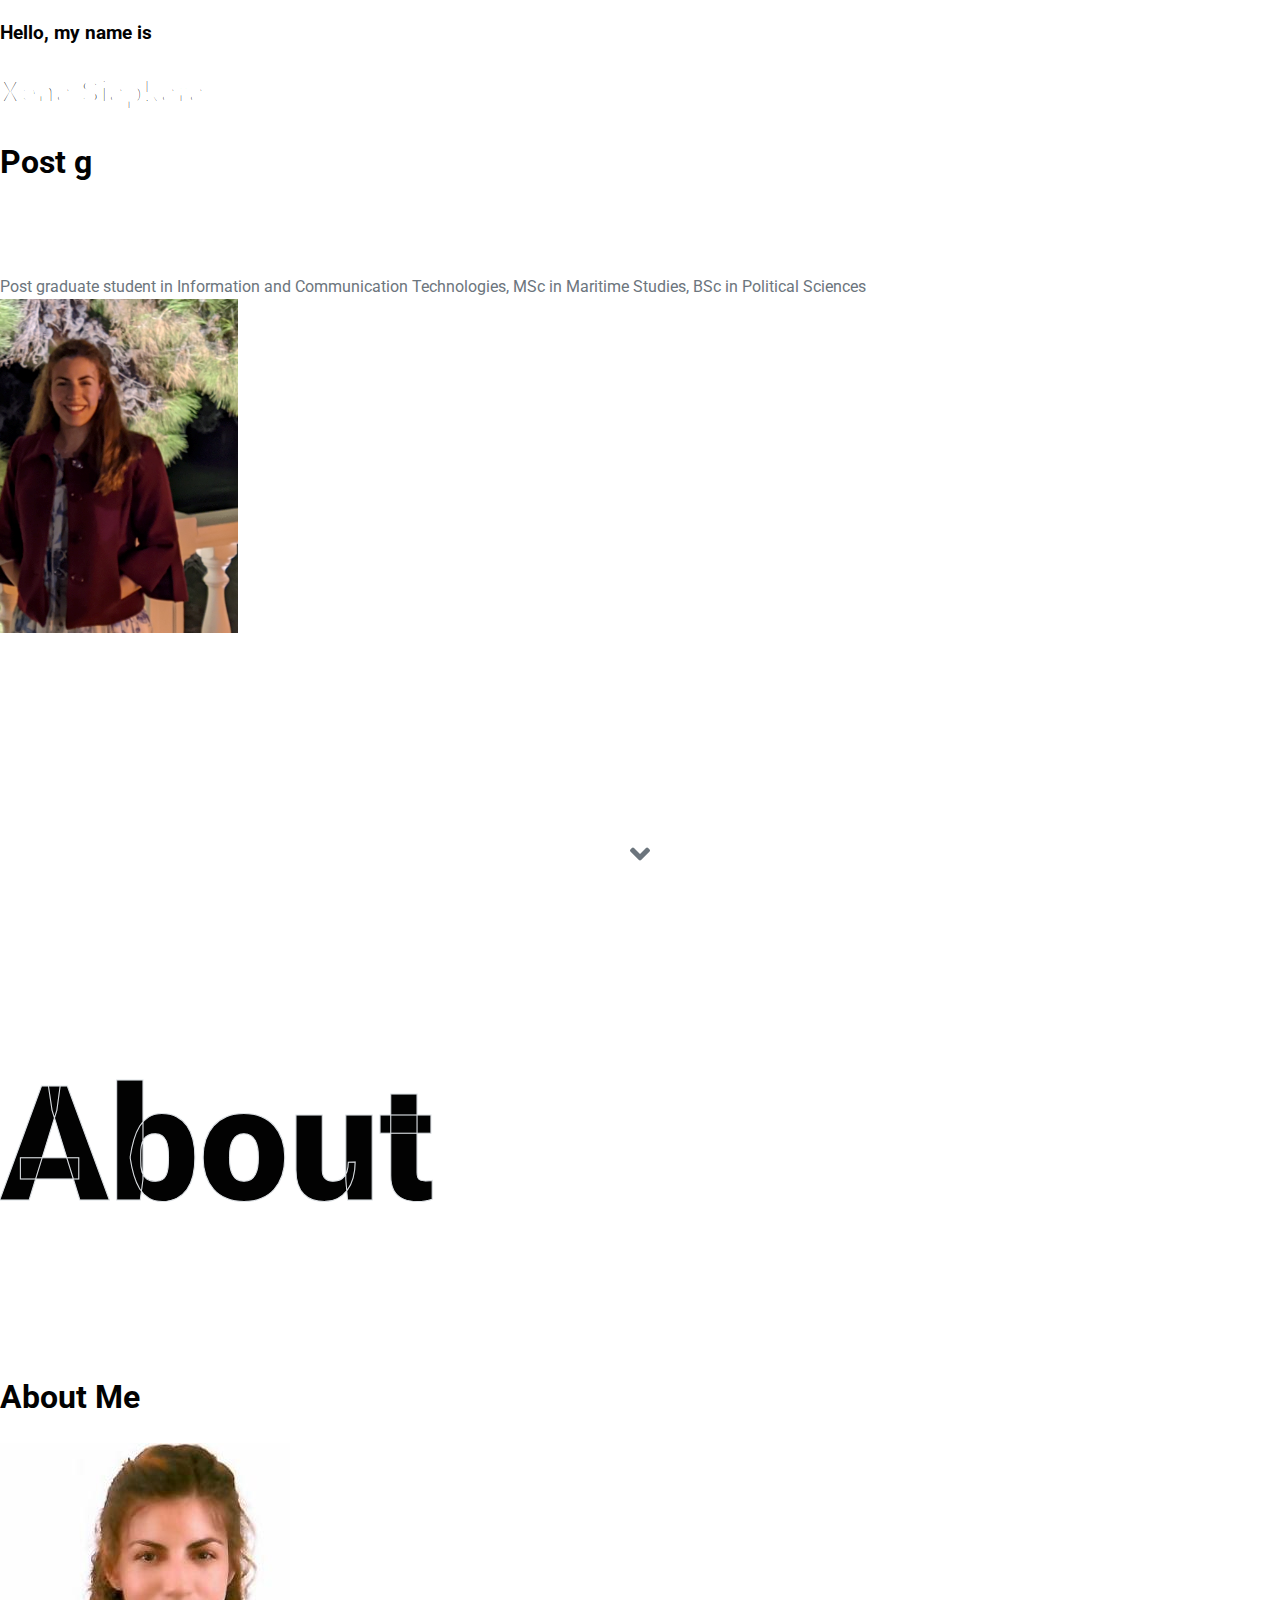
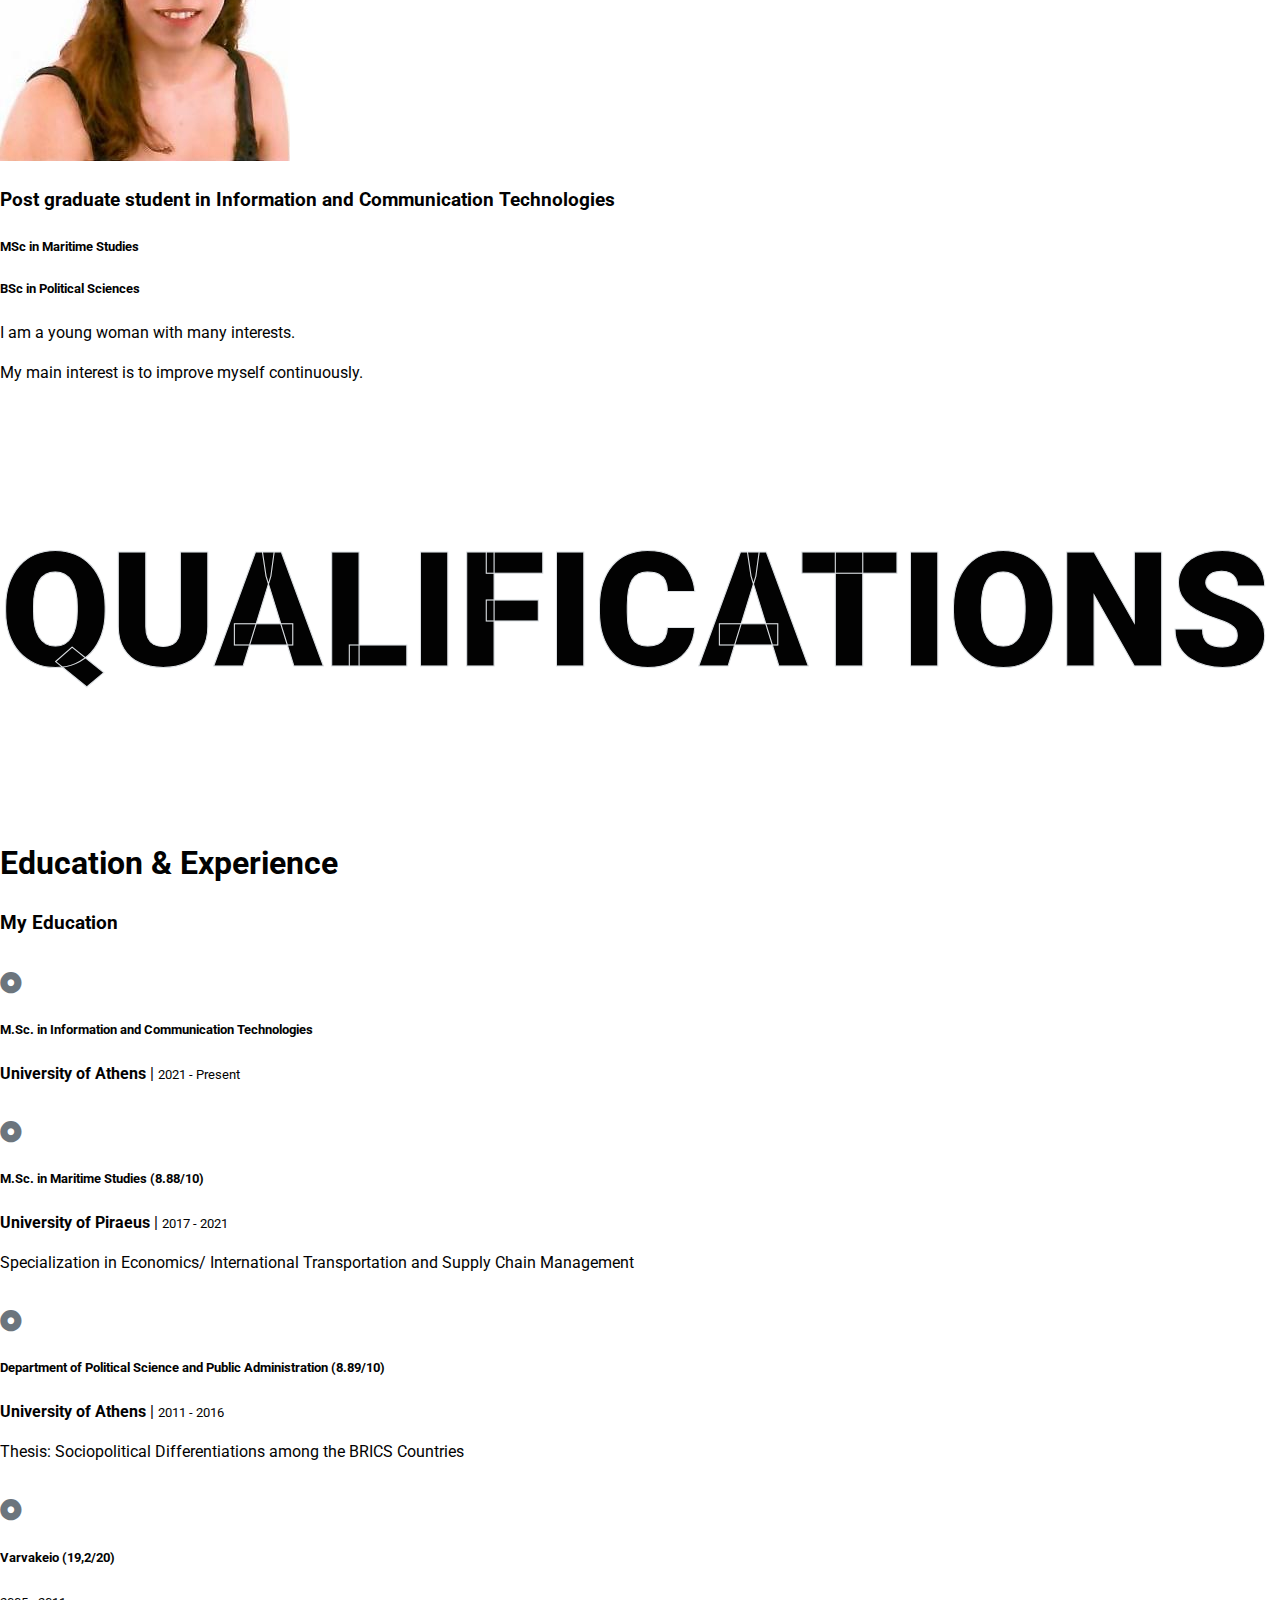
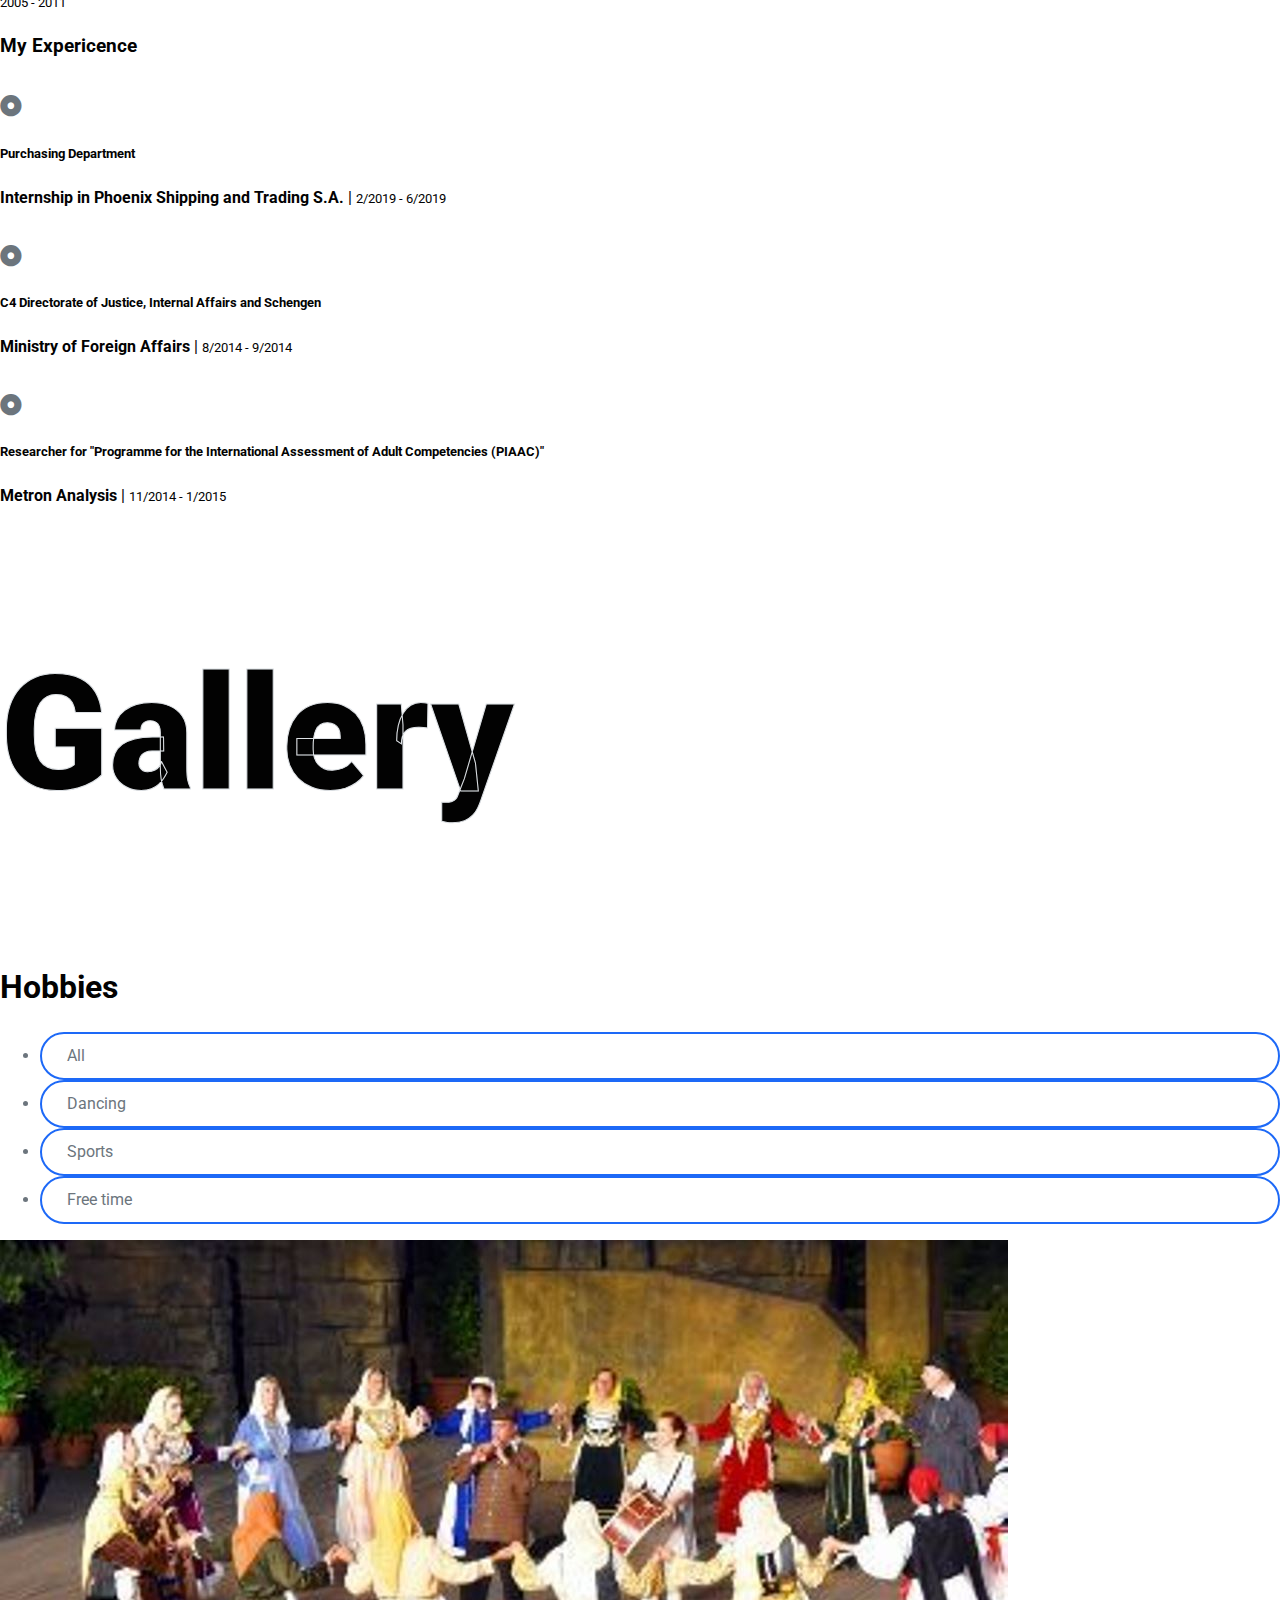
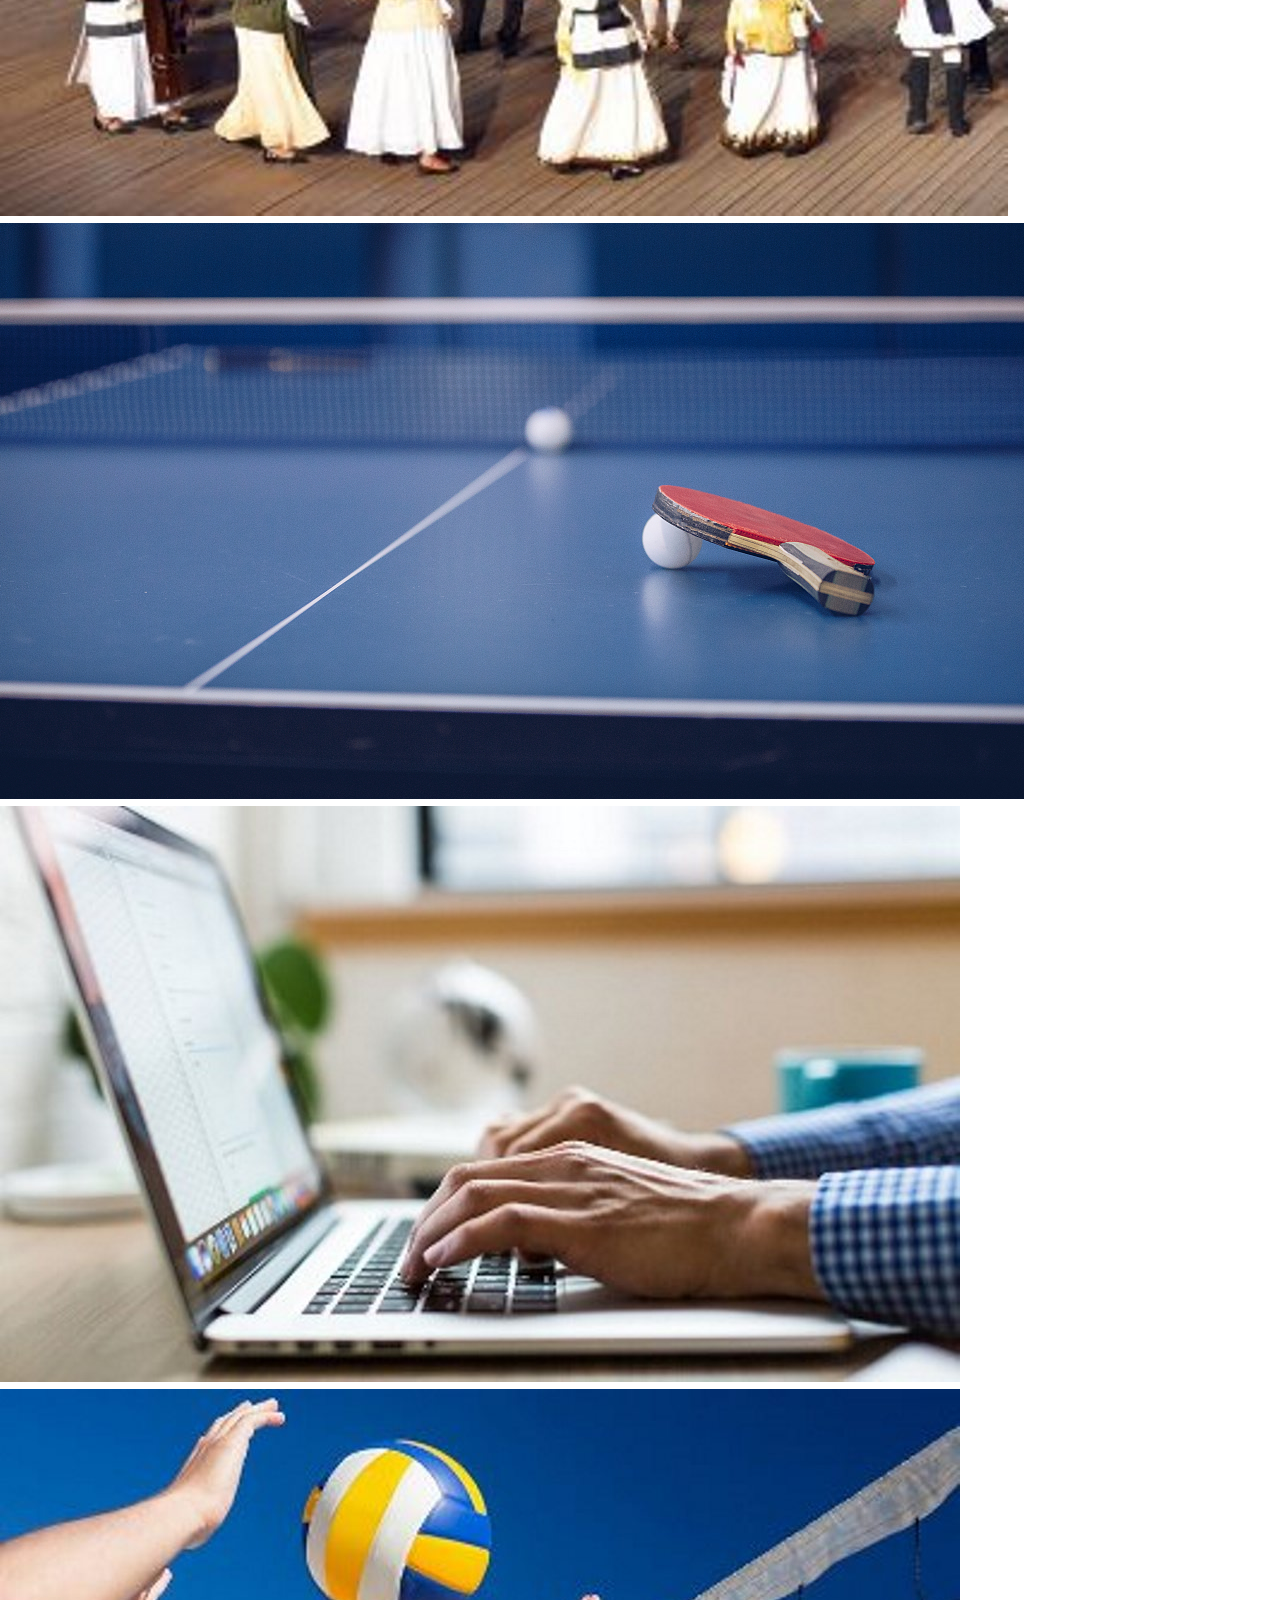
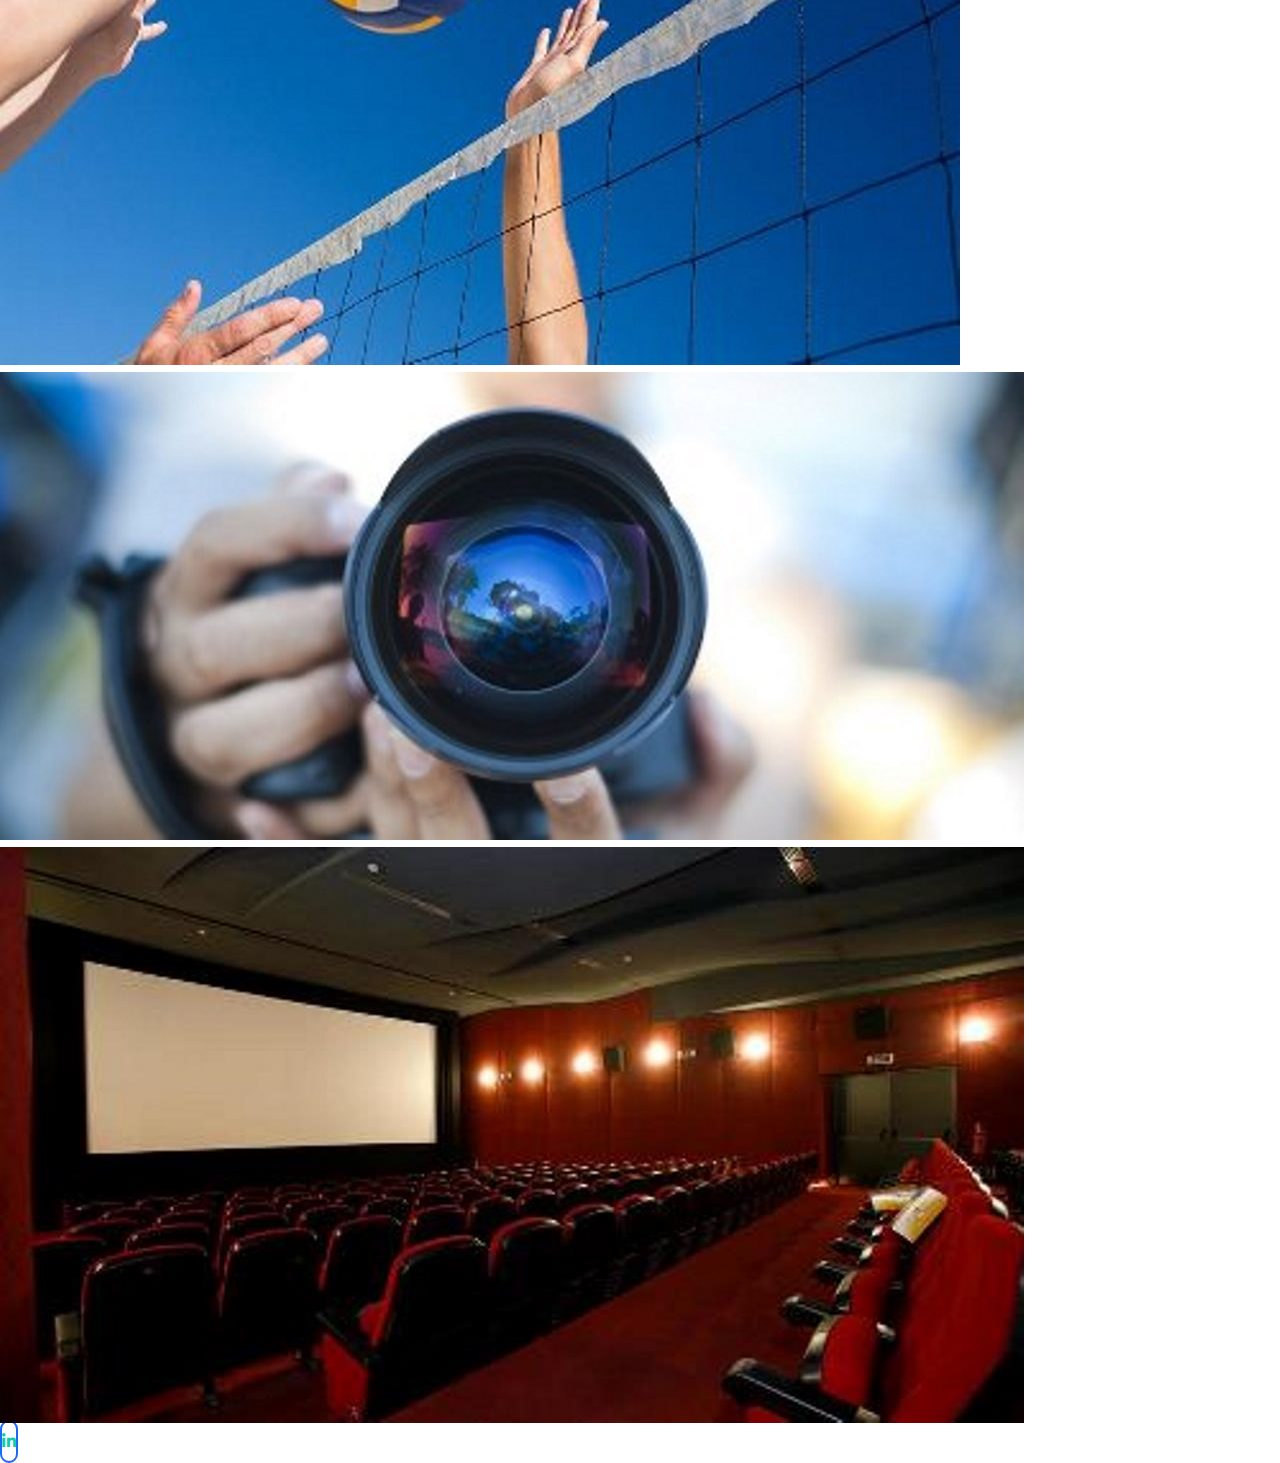
==== index.html @ d24321fb "Upload the files for the website" ====
<!DOCTYPE html>
<html lang="en">

<head>
    <meta charset="utf-8">
    <title>Xena Siapkara</title>
    <meta content="width=device-width, initial-scale=1.0" name="viewport">
    <meta content="Free HTML Templates" name="keywords">
    <meta content="Free HTML Templates" name="description">

    <!-- Favicon -->
    <link href="img/favicon.ico" rel="icon">

    <!-- Google Web Fonts -->
    <link rel="preconnect" href="https://fonts.gstatic.com">
    <link href="https://fonts.googleapis.com/css2?family=Roboto:wght@300;400;500;700;900&display=swap" rel="stylesheet"> 

    <!-- Font Awesome -->
    <link href="https://cdnjs.cloudflare.com/ajax/libs/font-awesome/5.10.0/css/all.min.css" rel="stylesheet">

    <link rel="stylesheet" href="https://cdn.jsdelivr.net/npm/bootstrap@4.6.0/dist/css/bootstrap.min.css" integrity="sha384-B0vP5xmATw1+K9KRQjQERJvTumQW0nPEzvF6L/Z6nronJ3oUOFUFpCjEUQouq2+l" crossorigin="anonymous">
    <!-- Libraries Stylesheet -->
    <link href="lib/owlcarousel/assets/owl.carousel.min.css" rel="stylesheet">
    <link href="lib/lightbox/css/lightbox.min.css" rel="stylesheet">

    <!-- Customized Bootstrap Stylesheet -->
    <link href="css/style.css" rel="stylesheet">
</head>

<body data-spy="scroll" data-target=".navbar" data-offset="51">
    <!-- Navbar Start -->
    <nav class="navbar fixed-top shadow-sm navbar-expand-lg bg-light navbar-light py-3 py-lg-0 px-lg-5">
        <a href="index.html" class="navbar-brand ml-lg-3">
            <h1 class="m-0 display-5"><span class="text-primary">Xena</span>Siapkara</h1>
        </a>
        <button type="button" class="navbar-toggler" data-toggle="collapse" data-target="#navbarCollapse">
            <span class="navbar-toggler-icon"></span>
        </button>
        <div class="collapse navbar-collapse px-lg-3" id="navbarCollapse">
            <div class="navbar-nav m-auto py-0">
                <a href="#home" class="nav-item nav-link active">Home</a>
                <a href="#about" class="nav-item nav-link">About</a>
                <a href="#qualification" class="nav-item nav-link">Qualifications</a>             
                <a href="#portfolio" class="nav-item nav-link">Hobbies</a>                
            </div>
        </div>
    </nav>
    <!-- Navbar End -->

 

    <!-- Header Start -->
    <div class="container-fluid bg-primary d-flex align-items-center mb-5 py-5" id="home" style="min-height: 100vh;">
        <div class="container">
            <div class="row align-items-center">
               
                <div class="col-lg-7 text-center text-lg-left">
                    <h3 class="text-white font-weight-normal mb-3">Hello, my name is</h3>
                    <h1 class="display-3 text-uppercase text-primary mb-2" style="-webkit-text-stroke: 4px #ffffff;">Xena Siapkara</h1>
                    <h1 class="typed-text-output d-inline font-weight-lighter text-white"></h1>
                    <div class="typed-text d-none">Post graduate student in Information and Communication Technologies, MSc in Maritime Studies, BSc in Political Sciences</div>
                </div>
                <div class="col-lg-6 px-8 pl-lg-0 pb-5 pb-lg-4 about-img">
                    <img class="img-fluid w-100 rounded-circle shadow-sm" src="img/profile.png" alt="">
                </div>
            </div>
        </div>
    </div>
    <!-- Header End -->


    <!-- About Start -->
    <div class="container-fluid py-5" id="about">
        <div class="container">
            <div class="position-relative d-flex align-items-center justify-content-center">
                <h1 class="display-1 text-uppercase text-white" style="-webkit-text-stroke: 1px #dee2e6;">About</h1>
                <h1 class="position-absolute text-uppercase text-primary">About Me</h1>
            </div>
            <div class="row align-items-center">
                <div class="col-lg-5 pb-4 pb-lg-0">
                    <img class="img-fluid rounded w-100" src="img/about.jpg" alt="">
                </div>
                <div class="col-lg-7">
                    <h3 class="mb-4">Post graduate student in Information and Communication Technologies</h3>
                    <h5 class="mb-4">MSc in Maritime Studies</h5>
					<h5 class="mb-4">BSc in Political Sciences</h5>
                    <p>I am a young woman with many interests. </p>
                    <p>My main interest is to improve myself continuously.</p>
                </div>
            </div>
        </div>
    </div>
    <!-- About End -->


    





    <!-- Qualification Start -->
    <div class="container-fluid py-5" id="qualification">
        <div class="container">
            <div class="position-relative d-flex align-items-center justify-content-center">
                <h1 class="display-1 text-uppercase text-white" style="-webkit-text-stroke: 1px #dee2e6;">QUALIFICATIONS</h1>
                <h1 class="position-absolute text-uppercase text-primary">Education & Experience</h1>
            </div>
            <div class="row align-items-left">
                <div class="col-lg-6">
                    <h3 class="mb-4">My Education</h3>
                    <div class="border-left border-primary pt-2 pl-4 ml-2">
                        <div class="position-relative ex-me mb-4">
                            <i class="far fa-dot-circle text-primary position-absolute" style="top: 2px; left: -35px; font-size: 22px;"></i>
                            <h5 class="font-weight-bold mb-1">M.Sc. in Information and Communication Technologies</h5>
                            <p class="mb-2"><strong>University of Athens</strong> | <small>2021 - Present</small></p>
                        </div>
                        <div class="position-relative ex-me mb-4">
                            <i class="far fa-dot-circle text-primary position-absolute" style="top: 2px; left: -35px;  font-size: 22px;"></i>
                            <h5 class="font-weight-bold mb-1">M.Sc. in Maritime Studies (8.88/10)</h5>
                            <p class="mb-2"><strong>University of Piraeus</strong> | <small>2017 - 2021</small></p>
                            <p>Specialization in Economics/ International Transportation and Supply Chain Management</p>
                        </div>
                        <div class="position-relative ex-me mb-4">
                            <i class="far fa-dot-circle text-primary position-absolute" style="top: 2px; left: -35px;  font-size: 22px;"></i>
                            <h5 class="font-weight-bold mb-1">Department of Political Science and Public Administration (8.89/10)</h5>
                            <p class="mb-2"><strong>University of Athens</strong> | <small>2011 - 2016</small></p>
                            <p>Thesis: Sociopolitical Differentiations among the BRICS Countries</p>
                        </div>
                        <div class="position-relative ex-me mb-4">
                            <i class="far fa-dot-circle text-primary position-absolute" style="top: 2px; left: -35px;  font-size: 22px;"></i>
                            <h5 class="font-weight-bold mb-1">Varvakeio (19,2/20)</h5>
                            <p class="mb-2"> <small>2005 - 2011</small></p>                
                        </div>
                    </div>
                </div>
                <div class="col-lg-6">
                    <h3 class="mb-4">My Expericence</h3>
                    <div class="border-left border-primary pt-2 pl-4 ml-2">
                        <div class="position-relative ex-me mb-4">
                            <i class="far fa-dot-circle text-primary position-absolute" style="top: 2px;left: -35px;  font-size: 22px;"></i>
                            <h5 class="font-weight-bold mb-1">Purchasing Department</h5>
                            <p class="mb-2"><strong>Internship in Phoenix Shipping and Trading S.A.</strong> | <small> 2/2019 - 6/2019</small></p>  							
                        </div>
                        <div class="position-relative ex-me mb-4">
                            <i class="far fa-dot-circle text-primary position-absolute" style="top: 2px;left: -35px;  font-size: 22px;"></i>
                            <h5 class="font-weight-bold mb-1">C4 Directorate of Justice, Internal Affairs and Schengen</h5>
                            <p class="mb-2"><strong>Ministry of Foreign Affairs</strong> | <small> 8/2014 - 9/2014</small></p>                            
                        </div>
                        <div class="position-relative ex-me mb-4">
                            <i class="far fa-dot-circle text-primary position-absolute" style="top: 2px;left: -35px;  font-size: 22px;"></i>
                            <h5 class="font-weight-bold mb-1">Researcher for "Programme for the International Assessment of Adult Competencies (PIAAC)"</h5>
                            <p class="mb-2"><strong>Metron Analysis</strong> | <small> 11/2014 - 1/2015</small></p>                            
                        </div>
                    </div>
                </div>
            </div>
        </div>
    </div>
    <!-- Qualification End -->



    <!-- Portfolio Start -->
    <div class="container-fluid pt-5 pb-3" id="portfolio">
        <div class="container">
            <div class="position-relative d-flex align-items-center justify-content-center">
                <h1 class="display-1 text-uppercase text-white" style="-webkit-text-stroke: 1px #dee2e6;">Gallery</h1>
                <h1 class="position-absolute text-uppercase text-primary">Hobbies</h1>
            </div>
            <div class="row">
                <div class="col-12 text-center mb-2">
                    <ul class="list-inline mb-4" id="portfolio-flters">
                        <li class="btn btn-sm btn-outline-primary m-1 active"  data-filter="*">All</li>
                        <li class="btn btn-sm btn-outline-primary m-1" data-filter=".first">Dancing</li>
                        <li class="btn btn-sm btn-outline-primary m-1" data-filter=".second">Sports</li>
                        <li class="btn btn-sm btn-outline-primary m-1" data-filter=".third">Free time</li>
                    </ul>
                </div>
            </div>
            <div class="row portfolio-container">
                <div class="col-lg-4 col-md-6 mb-4 portfolio-item first">
                    <div class="position-relative overflow-hidden mb-2">
                        <img class="img-fluid rounded w-100" src="img/portfolio-1.jpg" alt="">
                        <div class="portfolio-btn bg-primary d-flex align-items-center justify-content-center">
                            <a href="img/portfolio-1.jpg" data-lightbox="portfolio">
                                <i class="fa fa-plus text-white" style="font-size: 60px;"></i>
                            </a>
                        </div>
                    </div>
                </div>
                <div class="col-lg-4 col-md-6 mb-4 portfolio-item second">
                    <div class="position-relative overflow-hidden mb-2">
                        <img class="img-fluid rounded w-100" src="img/portfolio-2.jpg" alt="">
                        <div class="portfolio-btn bg-primary d-flex align-items-center justify-content-center">
                            <a href="img/portfolio-2.jpg" data-lightbox="portfolio">
                                <i class="fa fa-plus text-white" style="font-size: 60px;"></i>
                            </a>
                        </div>
                    </div>
                </div>
                <div class="col-lg-4 col-md-6 mb-4 portfolio-item third">
                    <div class="position-relative overflow-hidden mb-2">
                        <img class="img-fluid rounded w-100" src="img/portfolio-3.jpg" alt="">
                        <div class="portfolio-btn bg-primary d-flex align-items-center justify-content-center">
                            <a href="img/portfolio-3.jpg" data-lightbox="portfolio">
                                <i class="fa fa-plus text-white" style="font-size: 60px;"></i>
                            </a>
                        </div>
                    </div>
                </div>
                <div class="col-lg-4 col-md-6 mb-4 portfolio-item second">
                    <div class="position-relative overflow-hidden mb-2">
                        <img class="img-fluid rounded w-100" src="img/portfolio-4.jpg" alt="">
                        <div class="portfolio-btn bg-primary d-flex align-items-center justify-content-center">
                            <a href="img/portfolio-4.jpg" data-lightbox="portfolio">
                                <i class="fa fa-plus text-white" style="font-size: 60px;"></i>
                            </a>
                        </div>
                    </div>
                </div>
                <div class="col-lg-4 col-md-6 mb-4 portfolio-item third">
                    <div class="position-relative overflow-hidden mb-2">
                        <img class="img-fluid rounded w-100" src="img/portfolio-5.jpg" alt="">
                        <div class="portfolio-btn bg-primary d-flex align-items-center justify-content-center">
                            <a href="img/portfolio-5.jpg" data-lightbox="portfolio">
                                <i class="fa fa-plus text-white" style="font-size: 60px;"></i>
                            </a>
                        </div>
                    </div>
                </div>
                <div class="col-lg-4 col-md-6 mb-4 portfolio-item third">
                    <div class="position-relative overflow-hidden mb-2">
                        <img class="img-fluid rounded w-100" src="img/portfolio-6.jpg" alt="">
                        <div class="portfolio-btn bg-primary d-flex align-items-center justify-content-center">
                            <a href="img/portfolio-6.jpg" data-lightbox="portfolio">
                                <i class="fa fa-plus text-white" style="font-size: 60px;"></i>
                            </a>
                        </div>
                    </div>
                </div>
            </div>
        </div>
    </div>
    <!-- Portfolio End -->


    <!-- Footer Start -->
    <div class="container-fluid bg-primary text-white mt-5 py-1 px-sm-1 px-md-5">
        <div class="container text-center py-5">
            <div class="d-flex justify-content-center mb-4">
                <a class="btn btn-light btn-social mr-2" href="https://www.linkedin.com/in/zena-siapkara-a0113b224/"><i class="fab fa-linkedin-in"></i></a>
            </div>
        </div>
    </div>
    <!-- Footer End -->

    <!-- Scroll to Bottom -->
    <i class="fa fa-2x fa-angle-down text-white scroll-to-bottom"></i>

    <!-- Back to Top -->
    <a href="#" class="btn btn-outline-dark px-0 back-to-top"><i class="fa fa-angle-double-up"></i></a>


    <!-- JavaScript Libraries -->
    <!-- JavaScript Libraries -->
    <script src="https://code.jquery.com/jquery-3.4.1.min.js"></script>
    <script src="https://stackpath.bootstrapcdn.com/bootstrap/4.4.1/js/bootstrap.bundle.min.js"></script>
    <script src="lib/typed/typed.min.js"></script>
    <script src="lib/easing/easing.min.js"></script>
    <script src="lib/waypoints/waypoints.min.js"></script>
    <script src="lib/owlcarousel/owl.carousel.min.js"></script>
    <script src="lib/isotope/isotope.pkgd.min.js"></script>
    <script src="lib/lightbox/js/lightbox.min.js"></script>

    <!-- Contact Javascript File -->
    <script src="mail/jqBootstrapValidation.min.js"></script>
    <script src="mail/contact.js"></script>

    <!-- Template Javascript -->
    <script src="js/main.js"></script>
</body>

</html>
---- css/style.css ----
*,
*::before,
*::after {
  box-sizing: border-box;
}

html {
  font-family: sans-serif;
  line-height: 1.15;
  -webkit-text-size-adjust: 100%;
  -webkit-tap-highlight-color: rgba(0, 0, 0, 0);
}

 

body {
  margin: 0;
  font-family: "Roboto", sans-serif;
  font-size: 1rem;
  font-weight: 400;
  line-height: 1.5;
  color: #6c757d;
  text-align: left;
  background-color: #ffffff;
}
 
a {
  color: #0BCEAF;
  text-decoration: none;
  background-color: transparent;
}

a:hover {
  color: #078571;
  text-decoration: underline;
}
 
h1,h2,h3,h4,h5,h6,p{
  color: #020202 !important;
} 

 

/********** Template CSS ************/


.text-stroke-header {
  -webkit-text-stroke: 3px #ffffff;
  color: transparent;
}

.btn {
  padding: 10px 25px;
  border-radius: 100px;
}

.btn-social {
  width: 45px;
  height: 45px;
  padding-left: 0;
  padding-right: 0;
  text-align: center;
  border-radius: 45px;
}

.form-control {
  border-radius: 25px;
}




/* ================ Navigation Menu ====================*/


.navbar-light {
  display: none;
}

.navbar-light .navbar-nav .nav-link {
  padding: 25px 10px;
  color: #343a40;
  font-weight: 500;
  outline: none;
}

.navbar-light .navbar-nav .nav-link:hover,
.navbar-light .navbar-nav .nav-link.active {
  color: #0BCEAF;
}

@media (max-width: 991.98px) {
  .navbar-light .navbar-nav .nav-link {
    padding: 10px 0;
  }
}


/*===================== Hero section ======================*/

.about-img{
 margin-left: -100px;
 right: -60px;
}

.display-1{
  font-size: 160px;
  font-weight: 1000;
  
}
 
.position-absolute{
  font-weight: 700;
  
}

.typed-cursor {
  font-size: 45px;
  color: #ffffff;
}

.blue{
  background-color: #1c5ce6;
  color: #ffffff;
}
.btn{
  border: 2px solid rgb(29, 105, 247);
} 
.btn-white{
  background-color: #ffffff;
  border:2px solid #ffffff;
}
.btn-blue{
  border: 2.4px solid #ffffff;
  color: #ffffff;
}
@media (max-width: 700px) {
  .about-img{
    margin-left: 20px;
    right: 0px;
    top: 30px;
   }
}
/*===================== Progress Bar ====================*/

.progress {
  border-radius: 10px;
}

.progress .progress-bar {
  width: 0px;
  border-radius: 10px;
  transition: 2s;
}


/* =================== Queality ======================*/
.ex-me{
  margin-top: 35px;
}


/* =================== Service Section ==================*/
.service-h4{
  padding-bottom: 30px;
}

.service-icon {
  width: 60px;
  height: 60px;
  display: flex;
  align-items: center;
  justify-content: center;
  border-radius: 60px;
}

.service-box{
  box-shadow: 0px 1px 7px rgba(0, 0, 0, 0.1);  
  margin-left: 20px;
  padding: 15px;
  padding-left: 30px;
  padding-right: 30px;
}
.service-box:hover{
  box-shadow: 0px 1px 13px rgba(27, 27, 27, 0.705); 
 
}
/* =================== Portfolio section ==================*/


.portfolio-item .portfolio-btn {
  position: absolute;
  width: 0;
  height: 0;
  top: 50%;
  left: 50%;
  border-radius: 4px;
  opacity: 0;
  transition: .5s;
}

.portfolio-item:hover .portfolio-btn {
  opacity: 1;
  width: calc(100% - 60px);
  height: calc(100% - 60px);
  top: 30px;
  left: 30px;
}

/* ====================== Testimonial ================*/
.testimonial-carousel .text-center{
  background-color: #eaecf0d0;
  border-radius: 20px;
  margin: 20px;

}
.testimonial-carousel .text-center h4{

}

.testimonial-carousel .owl-dots {
  margin-top: 25px;
  text-align: center;
}

.testimonial-carousel .owl-dot {
  display: inline-block;
  margin: 0 5px;
  width: 12px;
  height: 12px;
  border-radius: 10px;
  background: #dddddd;
}

.testimonial-carousel .owl-dot.active {
  background: #0BCEAF;
}



/* ========================== Contact Us ========================*/

.contact-form .help-block ul {
  margin: 0;
  padding: 0;
  list-style-type: none;
}


/*====================== Back to buttom ==================*/

.scroll-to-bottom {
  position: fixed;
  width: 20px;
  left: calc(50% - 10px);
  bottom: 30px;
  z-index: 11;
  animation: action 1s infinite alternate;
}

.back-to-top {
  position: fixed;
  display: none;
  width: 30px;
  text-align: center;
  right: 30px;
  bottom: 30px;
  z-index: 11;
  animation: action 1s infinite alternate;
}

@keyframes action {
  0% {
    transform: translateY(0);
  }
  100% {
    transform: translateY(-15px);
  }
}
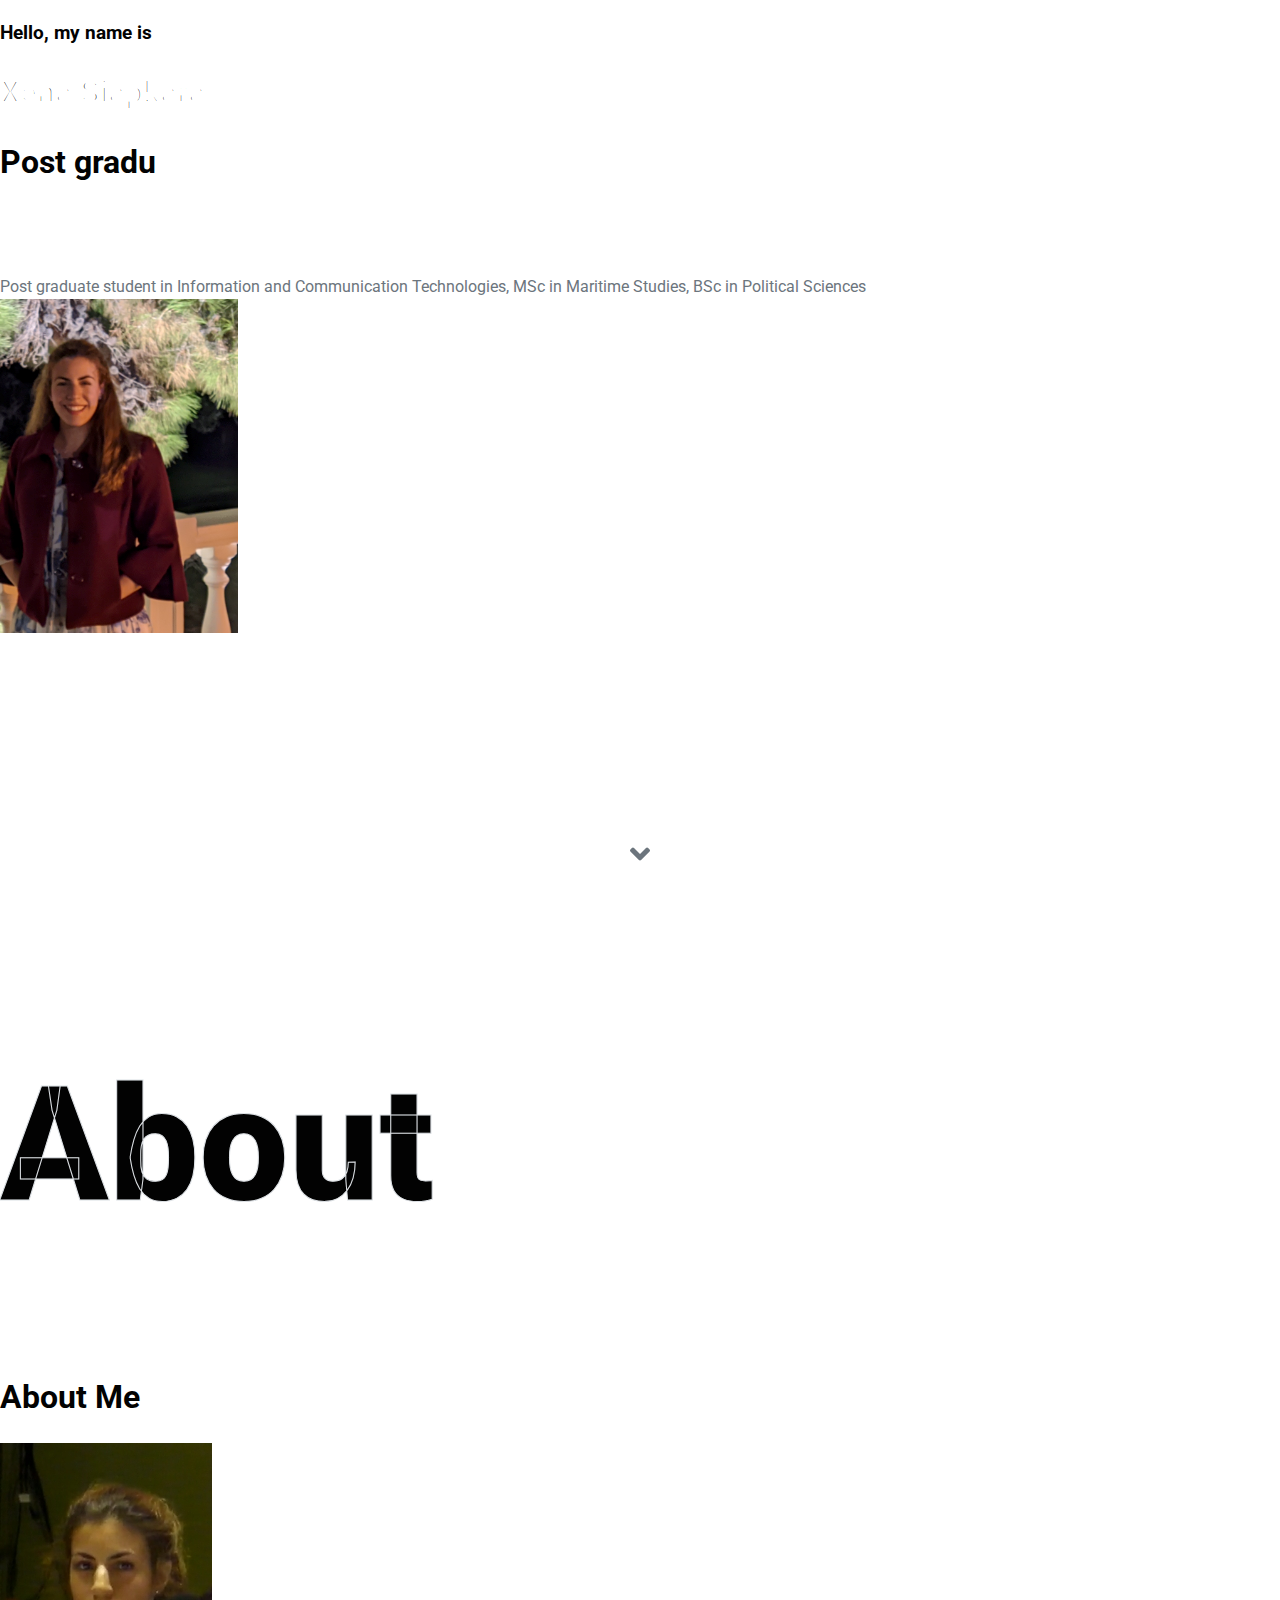
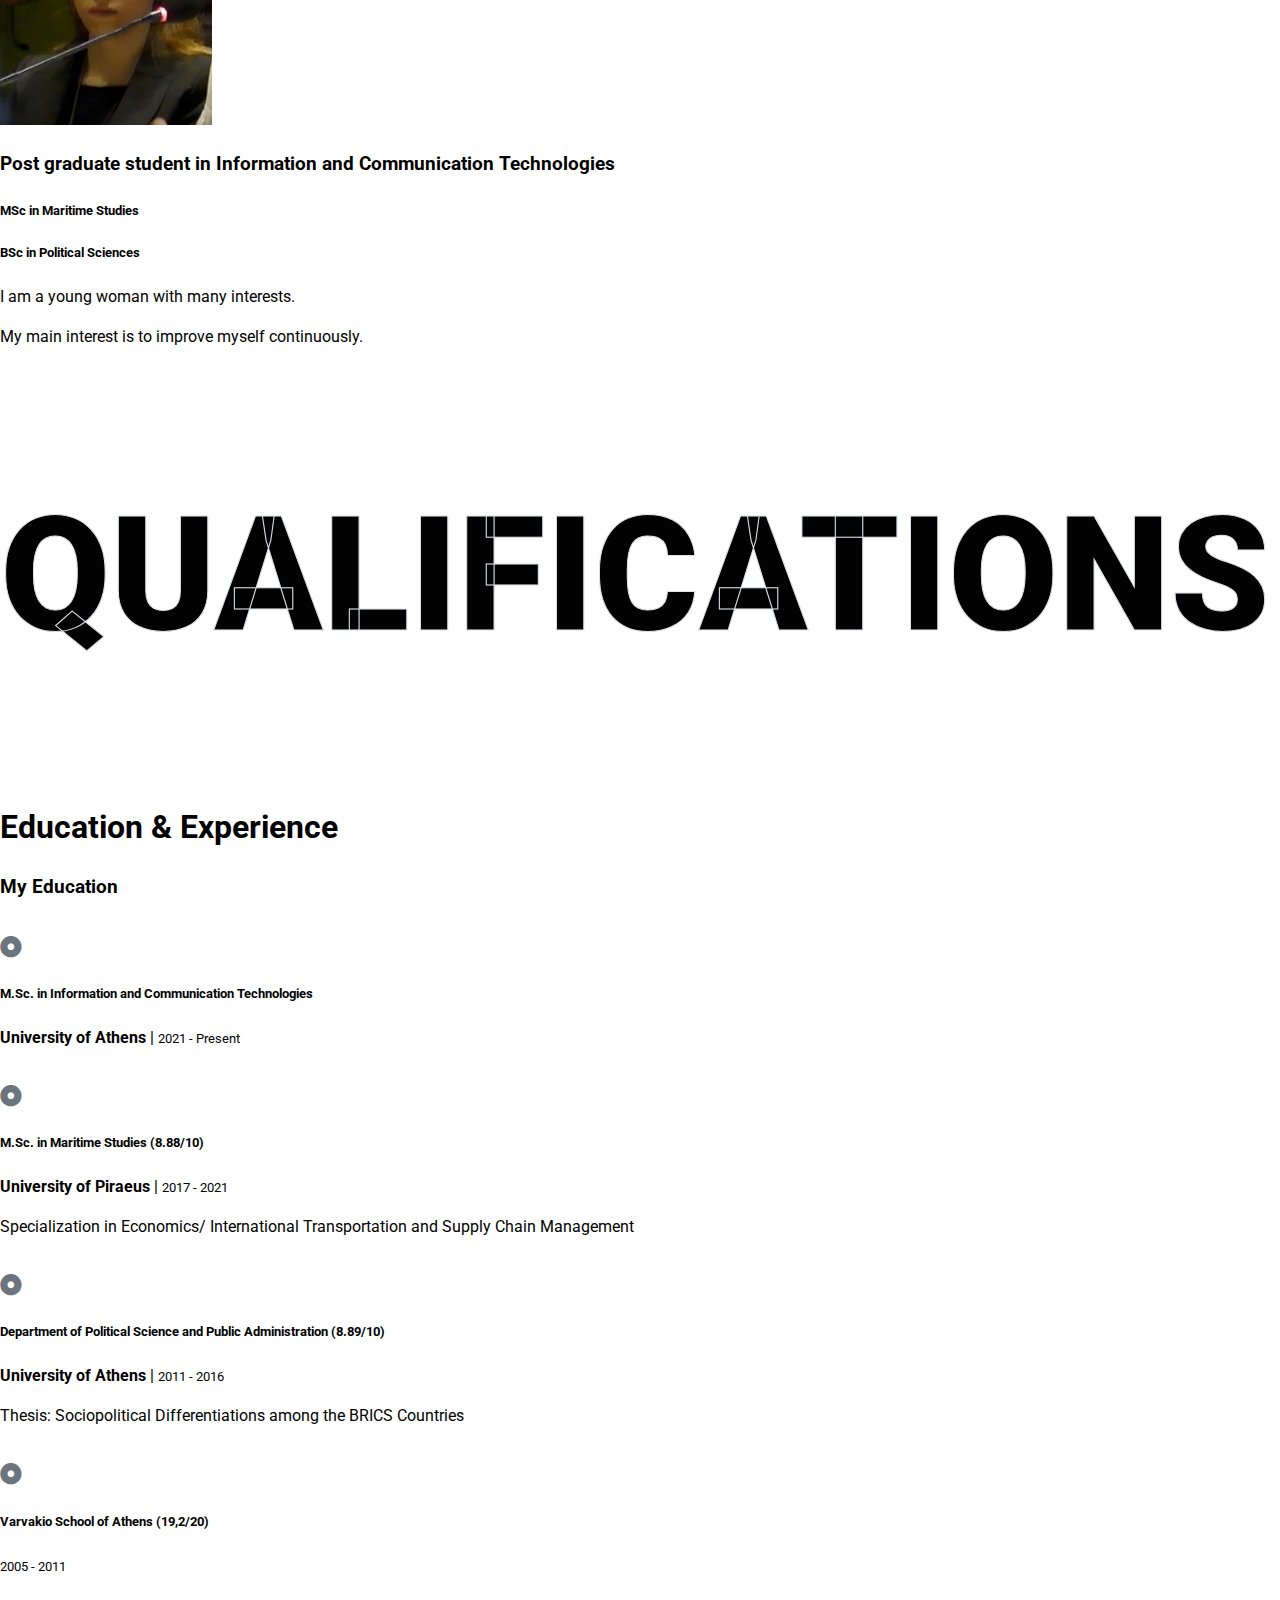
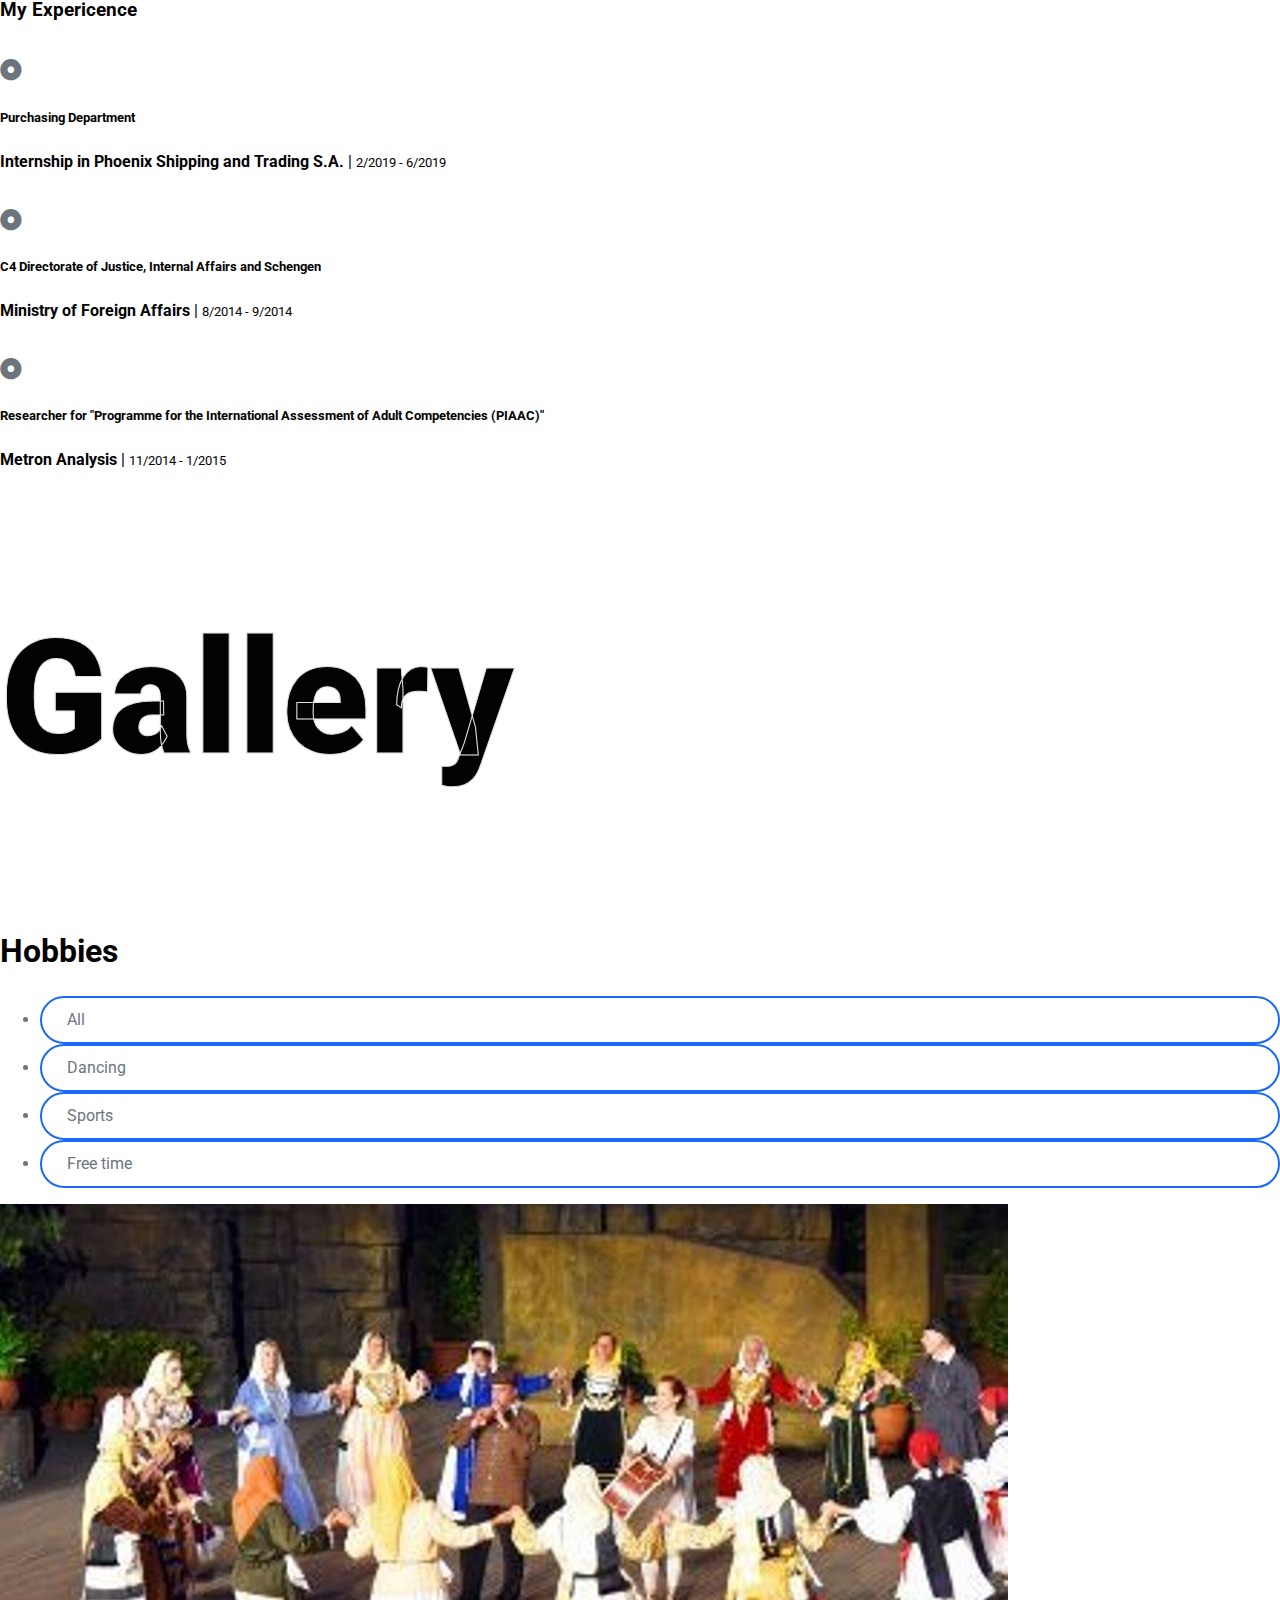
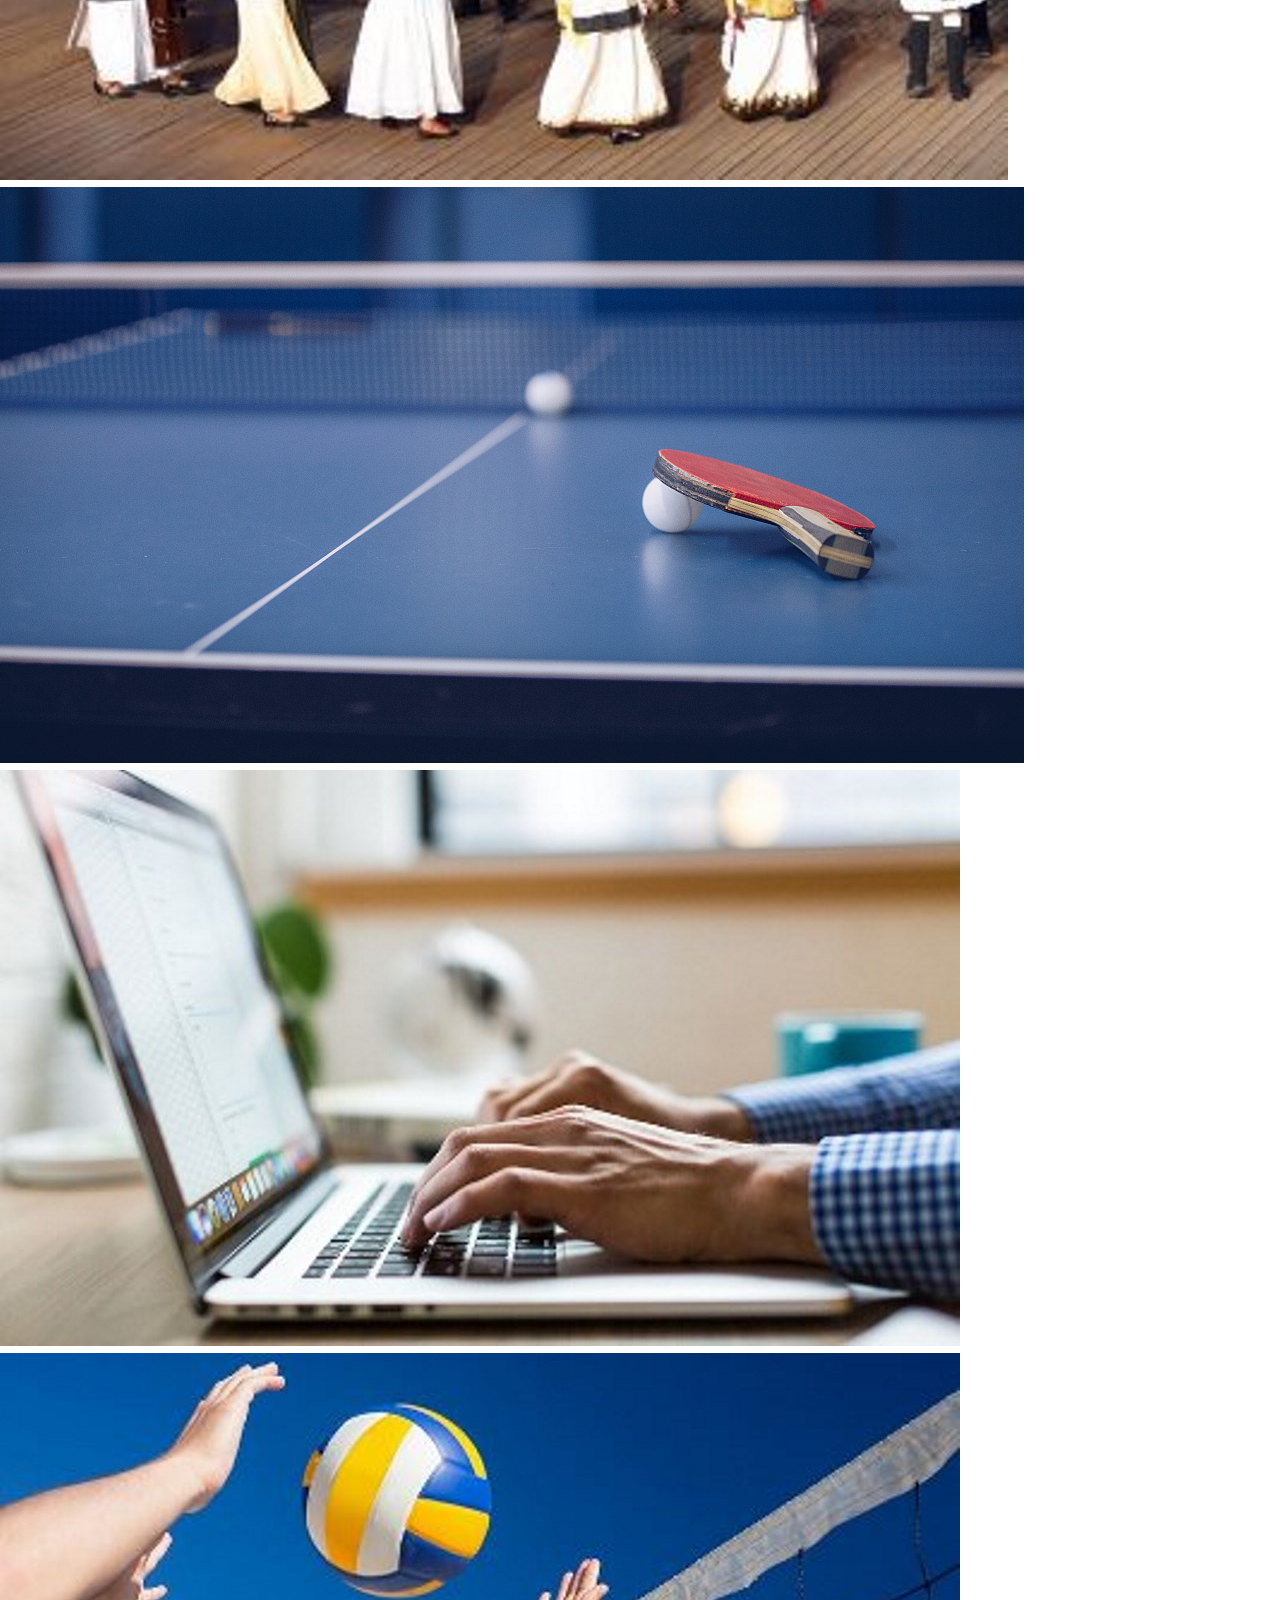
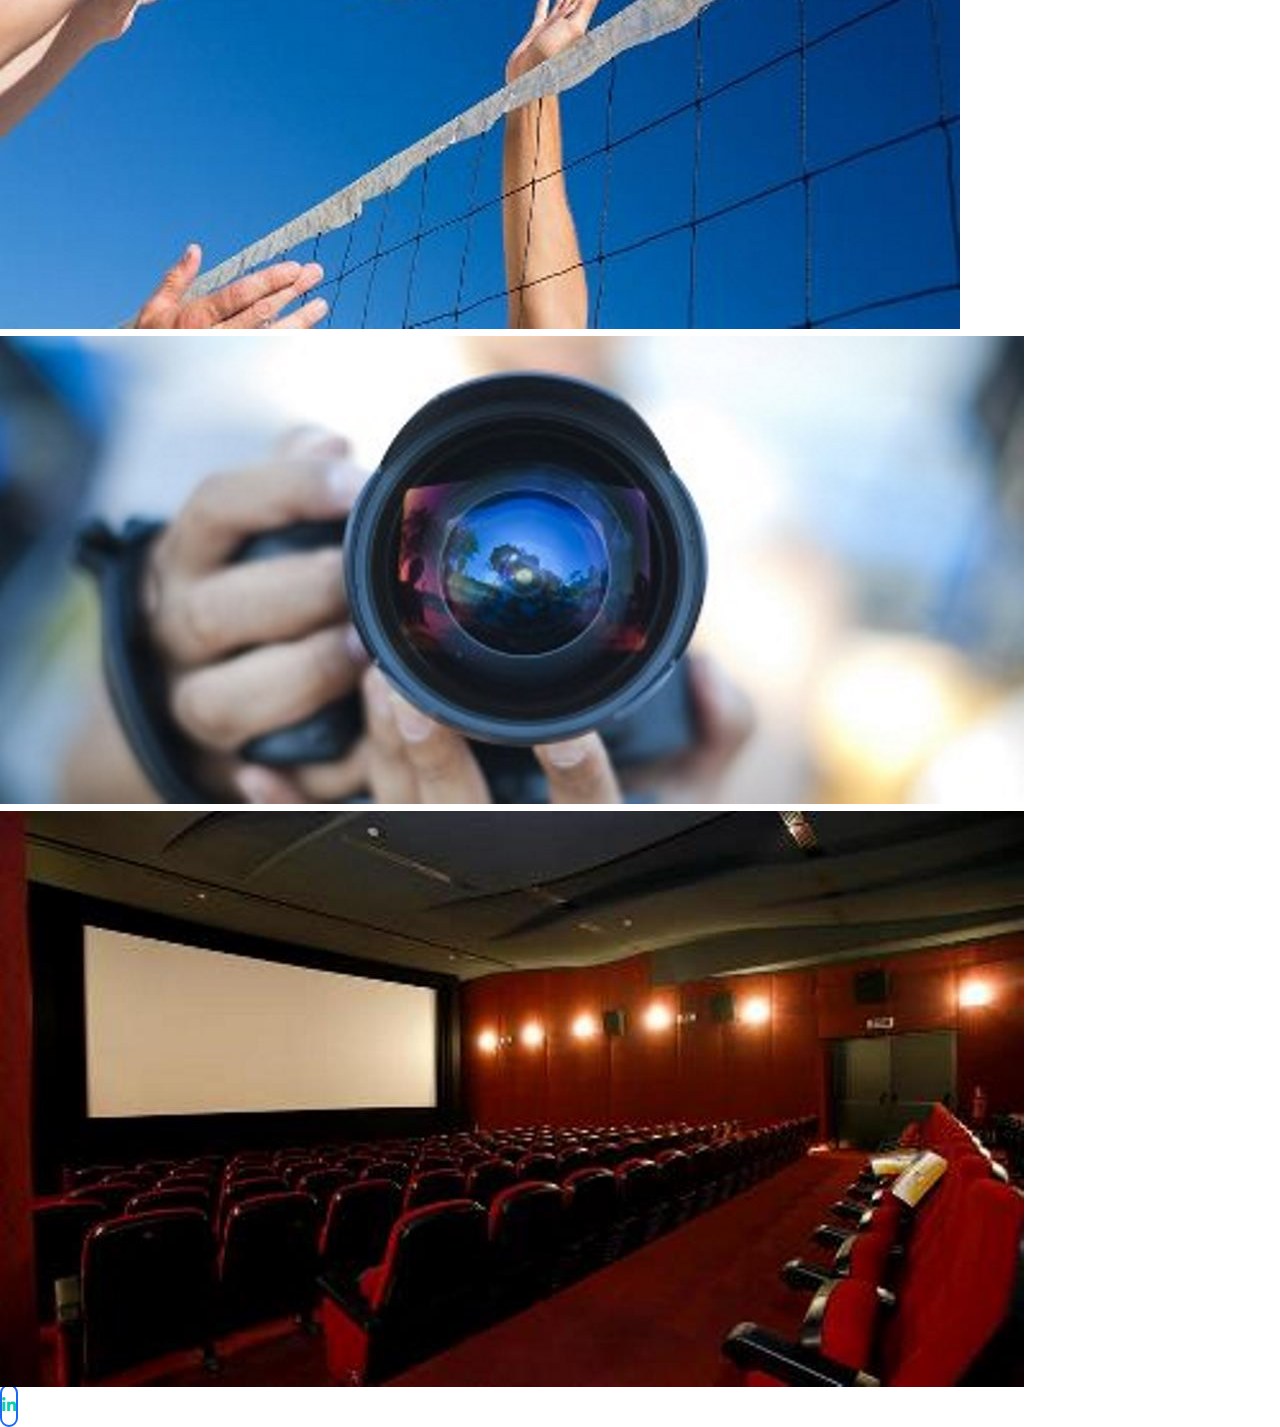
==== commit 69a68b27: "Added new image and edited the name of Varvakio" ====
--- a/index.html
+++ b/index.html
@@ -129,7 +129,7 @@
                         </div>
                         <div class="position-relative ex-me mb-4">
                             <i class="far fa-dot-circle text-primary position-absolute" style="top: 2px; left: -35px;  font-size: 22px;"></i>
-                            <h5 class="font-weight-bold mb-1">Varvakeio (19,2/20)</h5>
+                            <h5 class="font-weight-bold mb-1">Varvakio School of Athens (19,2/20)</h5>
                             <p class="mb-2"> <small>2005 - 2011</small></p>                
                         </div>
                     </div>
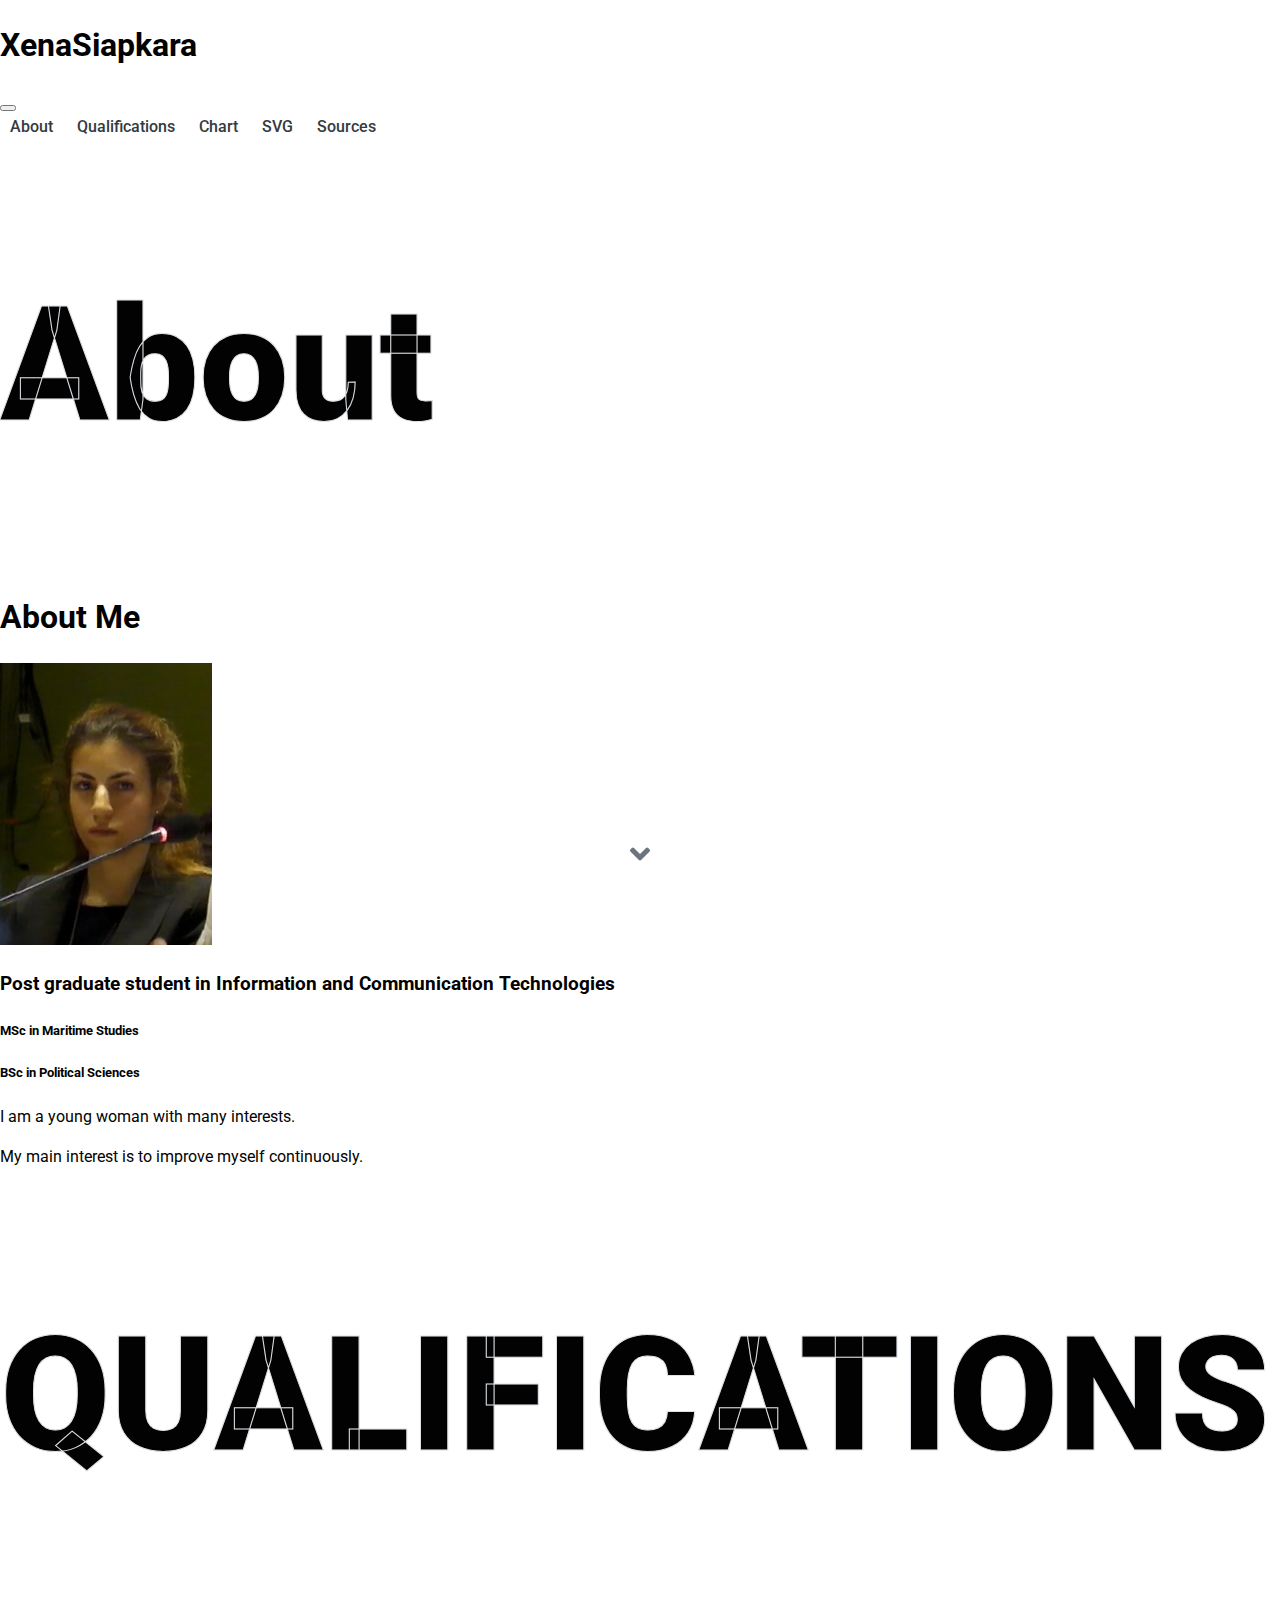
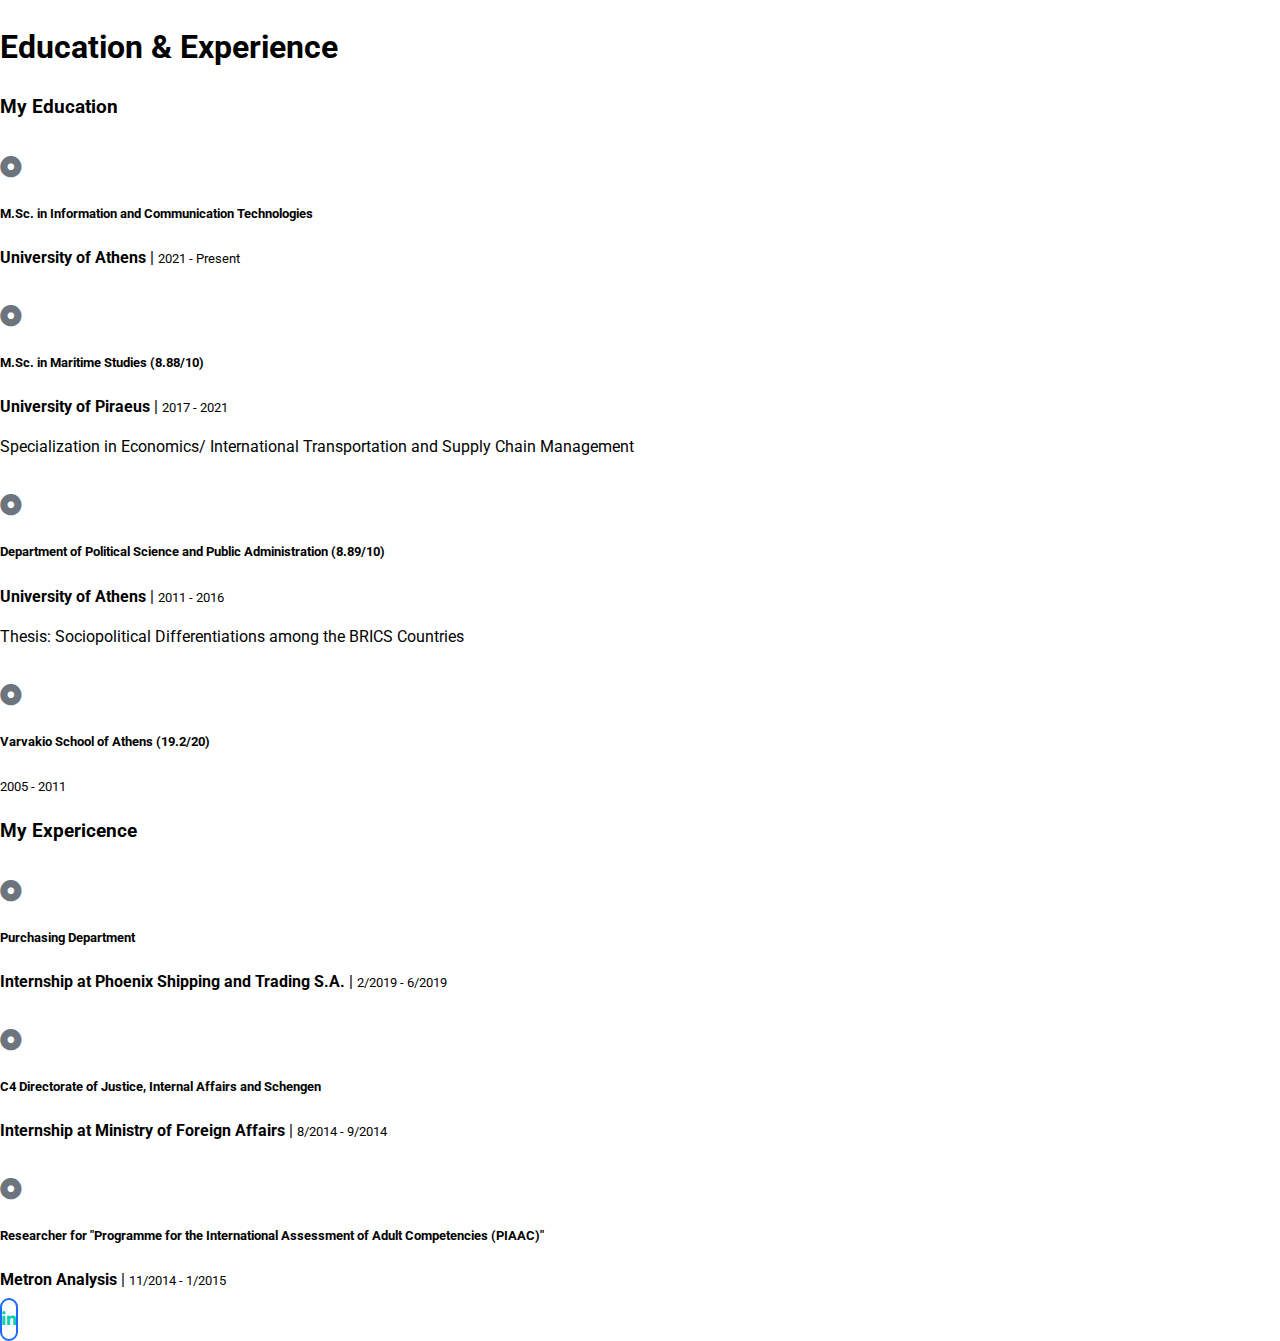
==== commit c3d02bf7: "Site with chart, SVG and sources" ====
--- a/index.html
+++ b/index.html
@@ -38,10 +38,11 @@
         </button>
         <div class="collapse navbar-collapse px-lg-3" id="navbarCollapse">
             <div class="navbar-nav m-auto py-0">
-                <a href="#home" class="nav-item nav-link active">Home</a>
-                <a href="#about" class="nav-item nav-link">About</a>
-                <a href="#qualification" class="nav-item nav-link">Qualifications</a>             
-                <a href="#portfolio" class="nav-item nav-link">Hobbies</a>                
+                <a href="./index.html#about" class="nav-item nav-link">About</a>
+                <a href="#qualification" class="nav-item nav-link">Qualifications</a>
+                <a href="./chart.html" class="nav-item nav-link">Chart</a>
+                <a href="./svg.html" class="nav-item nav-link">SVG</a>
+                <a href="./sources.html" class="nav-item nav-link">Sources</a>
             </div>
         </div>
     </nav>
@@ -49,24 +50,7 @@
 
  
 
-    <!-- Header Start -->
-    <div class="container-fluid bg-primary d-flex align-items-center mb-5 py-5" id="home" style="min-height: 100vh;">
-        <div class="container">
-            <div class="row align-items-center">
-               
-                <div class="col-lg-7 text-center text-lg-left">
-                    <h3 class="text-white font-weight-normal mb-3">Hello, my name is</h3>
-                    <h1 class="display-3 text-uppercase text-primary mb-2" style="-webkit-text-stroke: 4px #ffffff;">Xena Siapkara</h1>
-                    <h1 class="typed-text-output d-inline font-weight-lighter text-white"></h1>
-                    <div class="typed-text d-none">Post graduate student in Information and Communication Technologies, MSc in Maritime Studies, BSc in Political Sciences</div>
-                </div>
-                <div class="col-lg-6 px-8 pl-lg-0 pb-5 pb-lg-4 about-img">
-                    <img class="img-fluid w-100 rounded-circle shadow-sm" src="img/profile.png" alt="">
-                </div>
-            </div>
-        </div>
-    </div>
-    <!-- Header End -->
+
 
 
     <!-- About Start -->
@@ -129,7 +113,7 @@
                         </div>
                         <div class="position-relative ex-me mb-4">
                             <i class="far fa-dot-circle text-primary position-absolute" style="top: 2px; left: -35px;  font-size: 22px;"></i>
-                            <h5 class="font-weight-bold mb-1">Varvakio School of Athens (19,2/20)</h5>
+                            <h5 class="font-weight-bold mb-1">Varvakio School of Athens (19.2/20)</h5>
                             <p class="mb-2"> <small>2005 - 2011</small></p>                
                         </div>
                     </div>
@@ -140,12 +124,12 @@
                         <div class="position-relative ex-me mb-4">
                             <i class="far fa-dot-circle text-primary position-absolute" style="top: 2px;left: -35px;  font-size: 22px;"></i>
                             <h5 class="font-weight-bold mb-1">Purchasing Department</h5>
-                            <p class="mb-2"><strong>Internship in Phoenix Shipping and Trading S.A.</strong> | <small> 2/2019 - 6/2019</small></p>  							
+                            <p class="mb-2"><strong>Internship at Phoenix Shipping and Trading S.A.</strong> | <small> 2/2019 - 6/2019</small></p>
                         </div>
                         <div class="position-relative ex-me mb-4">
                             <i class="far fa-dot-circle text-primary position-absolute" style="top: 2px;left: -35px;  font-size: 22px;"></i>
                             <h5 class="font-weight-bold mb-1">C4 Directorate of Justice, Internal Affairs and Schengen</h5>
-                            <p class="mb-2"><strong>Ministry of Foreign Affairs</strong> | <small> 8/2014 - 9/2014</small></p>                            
+                            <p class="mb-2"><strong>Internship at Ministry of Foreign Affairs</strong> | <small> 8/2014 - 9/2014</small></p>
                         </div>
                         <div class="position-relative ex-me mb-4">
                             <i class="far fa-dot-circle text-primary position-absolute" style="top: 2px;left: -35px;  font-size: 22px;"></i>
@@ -160,89 +144,6 @@
     <!-- Qualification End -->
 
 
-
-    <!-- Portfolio Start -->
-    <div class="container-fluid pt-5 pb-3" id="portfolio">
-        <div class="container">
-            <div class="position-relative d-flex align-items-center justify-content-center">
-                <h1 class="display-1 text-uppercase text-white" style="-webkit-text-stroke: 1px #dee2e6;">Gallery</h1>
-                <h1 class="position-absolute text-uppercase text-primary">Hobbies</h1>
-            </div>
-            <div class="row">
-                <div class="col-12 text-center mb-2">
-                    <ul class="list-inline mb-4" id="portfolio-flters">
-                        <li class="btn btn-sm btn-outline-primary m-1 active"  data-filter="*">All</li>
-                        <li class="btn btn-sm btn-outline-primary m-1" data-filter=".first">Dancing</li>
-                        <li class="btn btn-sm btn-outline-primary m-1" data-filter=".second">Sports</li>
-                        <li class="btn btn-sm btn-outline-primary m-1" data-filter=".third">Free time</li>
-                    </ul>
-                </div>
-            </div>
-            <div class="row portfolio-container">
-                <div class="col-lg-4 col-md-6 mb-4 portfolio-item first">
-                    <div class="position-relative overflow-hidden mb-2">
-                        <img class="img-fluid rounded w-100" src="img/portfolio-1.jpg" alt="">
-                        <div class="portfolio-btn bg-primary d-flex align-items-center justify-content-center">
-                            <a href="img/portfolio-1.jpg" data-lightbox="portfolio">
-                                <i class="fa fa-plus text-white" style="font-size: 60px;"></i>
-                            </a>
-                        </div>
-                    </div>
-                </div>
-                <div class="col-lg-4 col-md-6 mb-4 portfolio-item second">
-                    <div class="position-relative overflow-hidden mb-2">
-                        <img class="img-fluid rounded w-100" src="img/portfolio-2.jpg" alt="">
-                        <div class="portfolio-btn bg-primary d-flex align-items-center justify-content-center">
-                            <a href="img/portfolio-2.jpg" data-lightbox="portfolio">
-                                <i class="fa fa-plus text-white" style="font-size: 60px;"></i>
-                            </a>
-                        </div>
-                    </div>
-                </div>
-                <div class="col-lg-4 col-md-6 mb-4 portfolio-item third">
-                    <div class="position-relative overflow-hidden mb-2">
-                        <img class="img-fluid rounded w-100" src="img/portfolio-3.jpg" alt="">
-                        <div class="portfolio-btn bg-primary d-flex align-items-center justify-content-center">
-                            <a href="img/portfolio-3.jpg" data-lightbox="portfolio">
-                                <i class="fa fa-plus text-white" style="font-size: 60px;"></i>
-                            </a>
-                        </div>
-                    </div>
-                </div>
-                <div class="col-lg-4 col-md-6 mb-4 portfolio-item second">
-                    <div class="position-relative overflow-hidden mb-2">
-                        <img class="img-fluid rounded w-100" src="img/portfolio-4.jpg" alt="">
-                        <div class="portfolio-btn bg-primary d-flex align-items-center justify-content-center">
-                            <a href="img/portfolio-4.jpg" data-lightbox="portfolio">
-                                <i class="fa fa-plus text-white" style="font-size: 60px;"></i>
-                            </a>
-                        </div>
-                    </div>
-                </div>
-                <div class="col-lg-4 col-md-6 mb-4 portfolio-item third">
-                    <div class="position-relative overflow-hidden mb-2">
-                        <img class="img-fluid rounded w-100" src="img/portfolio-5.jpg" alt="">
-                        <div class="portfolio-btn bg-primary d-flex align-items-center justify-content-center">
-                            <a href="img/portfolio-5.jpg" data-lightbox="portfolio">
-                                <i class="fa fa-plus text-white" style="font-size: 60px;"></i>
-                            </a>
-                        </div>
-                    </div>
-                </div>
-                <div class="col-lg-4 col-md-6 mb-4 portfolio-item third">
-                    <div class="position-relative overflow-hidden mb-2">
-                        <img class="img-fluid rounded w-100" src="img/portfolio-6.jpg" alt="">
-                        <div class="portfolio-btn bg-primary d-flex align-items-center justify-content-center">
-                            <a href="img/portfolio-6.jpg" data-lightbox="portfolio">
-                                <i class="fa fa-plus text-white" style="font-size: 60px;"></i>
-                            </a>
-                        </div>
-                    </div>
-                </div>
-            </div>
-        </div>
-    </div>
-    <!-- Portfolio End -->
 
 
     <!-- Footer Start -->
--- a/css/style.css
+++ b/css/style.css
@@ -75,10 +75,6 @@
 /* ================ Navigation Menu ====================*/
 
 
-.navbar-light {
-  display: none;
-}
-
 .navbar-light .navbar-nav .nav-link {
   padding: 25px 10px;
   color: #343a40;
